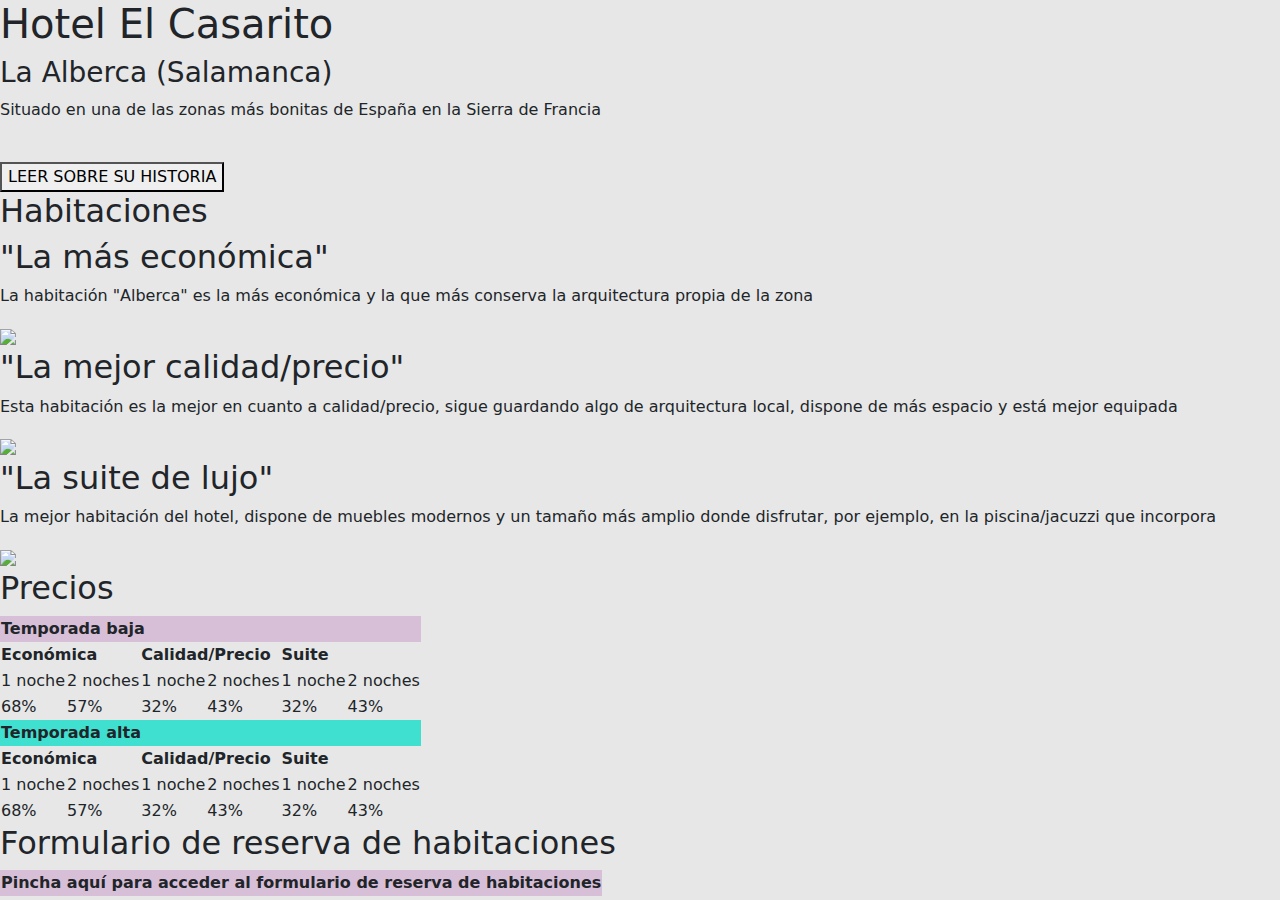
==== index.html @ b619b131 "Create index.html" ====
<!DOCTYPE html>
<html>
<head>
    <meta name="viewport" content="width=device-width, initial-scale=1">
    	<meta content='width=device-width, initial-scale=1.0, maximum-scale=1.0, user-scalable=0' name='viewport' />
		    <title>Hotel El Casarito</title>
			    <link rel = "icon" href = "pictures/logobienperro.jpg">  
    				<link rel="stylesheet" href="./css/styles.css">
   					  <script src="https://public.stewart.com/seth/js/prefixfree.min.js"></script>
    						<link href="https://cdn.jsdelivr.net/npm/bootstrap@5.1.1/dist/css/bootstrap.min.css" rel="stylesheet">
    							<script src="https://cdn.jsdelivr.net/npm/bootstrap@5.1.1/dist/js/bootstrap.bundle.min.js"></script>
                                </head>
                                <body style="background-color: rgb(231, 231, 231)" >
    <header>
        <div class="overlay">
            <h1 >Hotel El Casarito</h1>
            <h3>La Alberca (Salamanca)</h3>
            <p>Situado en una de las zonas más bonitas de España en la Sierra de Francia
            </p>
        <br>
            <button onclick="window.location.href='http://www.laalberca.com/historia'" target="_blank">LEER SOBRE SU HISTORIA</button>
            </div>
        </header>
        <div class="titulo1">
            <h2>Habitaciones</h2>
            </div>

            <div class="row">
                <div class="columna lado">
                  <h2>"La más económica"</h2>
                  <p>La habitación "Alberca" es la más económica y la que más conserva la arquitectura propia de la zona</p>
                  <img class="colimg" src="https://r-cf.bstatic.com/images/hotel/max300/945/94578931.jpg" style="width: 100%;"href=""><br>
                </div>
                
                <div class="columna medio">
                  <h2>"La mejor calidad/precio"</h2>
                  <p>Esta habitación es la mejor en cuanto a calidad/precio, sigue guardando algo de arquitectura local, dispone de más espacio y está mejor equipada</p>
                    <img class="colimg" src="https://r-cf.bstatic.com/images/hotel/max300/840/84079366.jpg" href="" style="width: 100%;">
                </div>
                
                <div class="columna lado">
                  <h2>"La suite de lujo"</h2>
                  <p>La mejor habitación del hotel, dispone de muebles modernos y un tamaño más amplio donde disfrutar, por ejemplo, en la piscina/jacuzzi que incorpora  </p>
                  <img class="colimg" src="http://motelmajestic.com/img/gallery/52.jpg" href="" style="width: 100%;">
                </div>
              </div>

              <div class="titulo1">
                <h2>Precios</h2>
                </div>


                <table class="tabla1"> 
                  <tr>
                    <th class="th1" colspan="6" style="background-color: thistle;">Temporada baja</th>
                  </tr>
                  <tr>
                    <th class="tdd" colspan="2">Económica</th>
                      <th class="thd" colspan="2">Calidad/Precio</th>
                      <th class="thd" colspan="2">Suite</th>
                  </tr>
                  <tr>
                    <td class="td1" >1 noche</td>
                      <td class="tdd" >2 noches</td>
                        <td class="td1" >1 noche</td>
                          <td class="tdd" >2 noches</td>
                          <td class="td1" >1 noche</td>
                          <td class="td1" >2 noches</td>
                  </tr>
                  <tr>
                    <td class="td1" >68%</td>
                    <td class="tdd" >57%</td>
                    <td class="td1" >32%</td>
                    <td class="tdd" >43%</td>
                    <td class="td1" >32%</td>
                    <td class="td1" >43%</td>
                  </tr>
                </table>
                <table class="tabla1"> 
                    <tr>
                      <th class="th1" colspan="6" style="background-color:turquoise">Temporada alta</th>
                    </tr>
                    <tr>
                      <th class="tdd" colspan="2">Económica</th>
                        <th class="thd" colspan="2">Calidad/Precio</th>
                        <th class="thd" colspan="2">Suite</th>
                    </tr>
                    <tr>
                      <td class="td1" >1 noche</td>
                        <td class="tdd" >2 noches</td>
                          <td class="td1" >1 noche</td>
                            <td class="tdd" >2 noches</td>
                            <td class="td1" >1 noche</td>
                            <td class="td" >2 noches</td>
                    </tr>
                    <tr>
                      <td class="td1" >68%</td>
                      <td class="tdd" >57%</td>
                      <td class="td1" >32%</td>
                      <td class="tdd" >43%</td>
                      <td class="td1" >32%</td>
                      <td class="td1" >43%</td>
                    </tr>
                  </table>
                  <div class="titulo1">
                  <h2>Formulario de reserva de habitaciones</h2>
                    </div>
                    <table class="tabla1"> 
                    
                    <tr class="form">
                        <th onclick="window.location.href='./formulario.html'" class="th1" colspan="6" style="background-color: thistle; cursor: pointer" href="./css/formulario.css">Pincha aquí para acceder al formulario de reserva de habitaciones</th>
                      </tr>
              </body>
              </html>
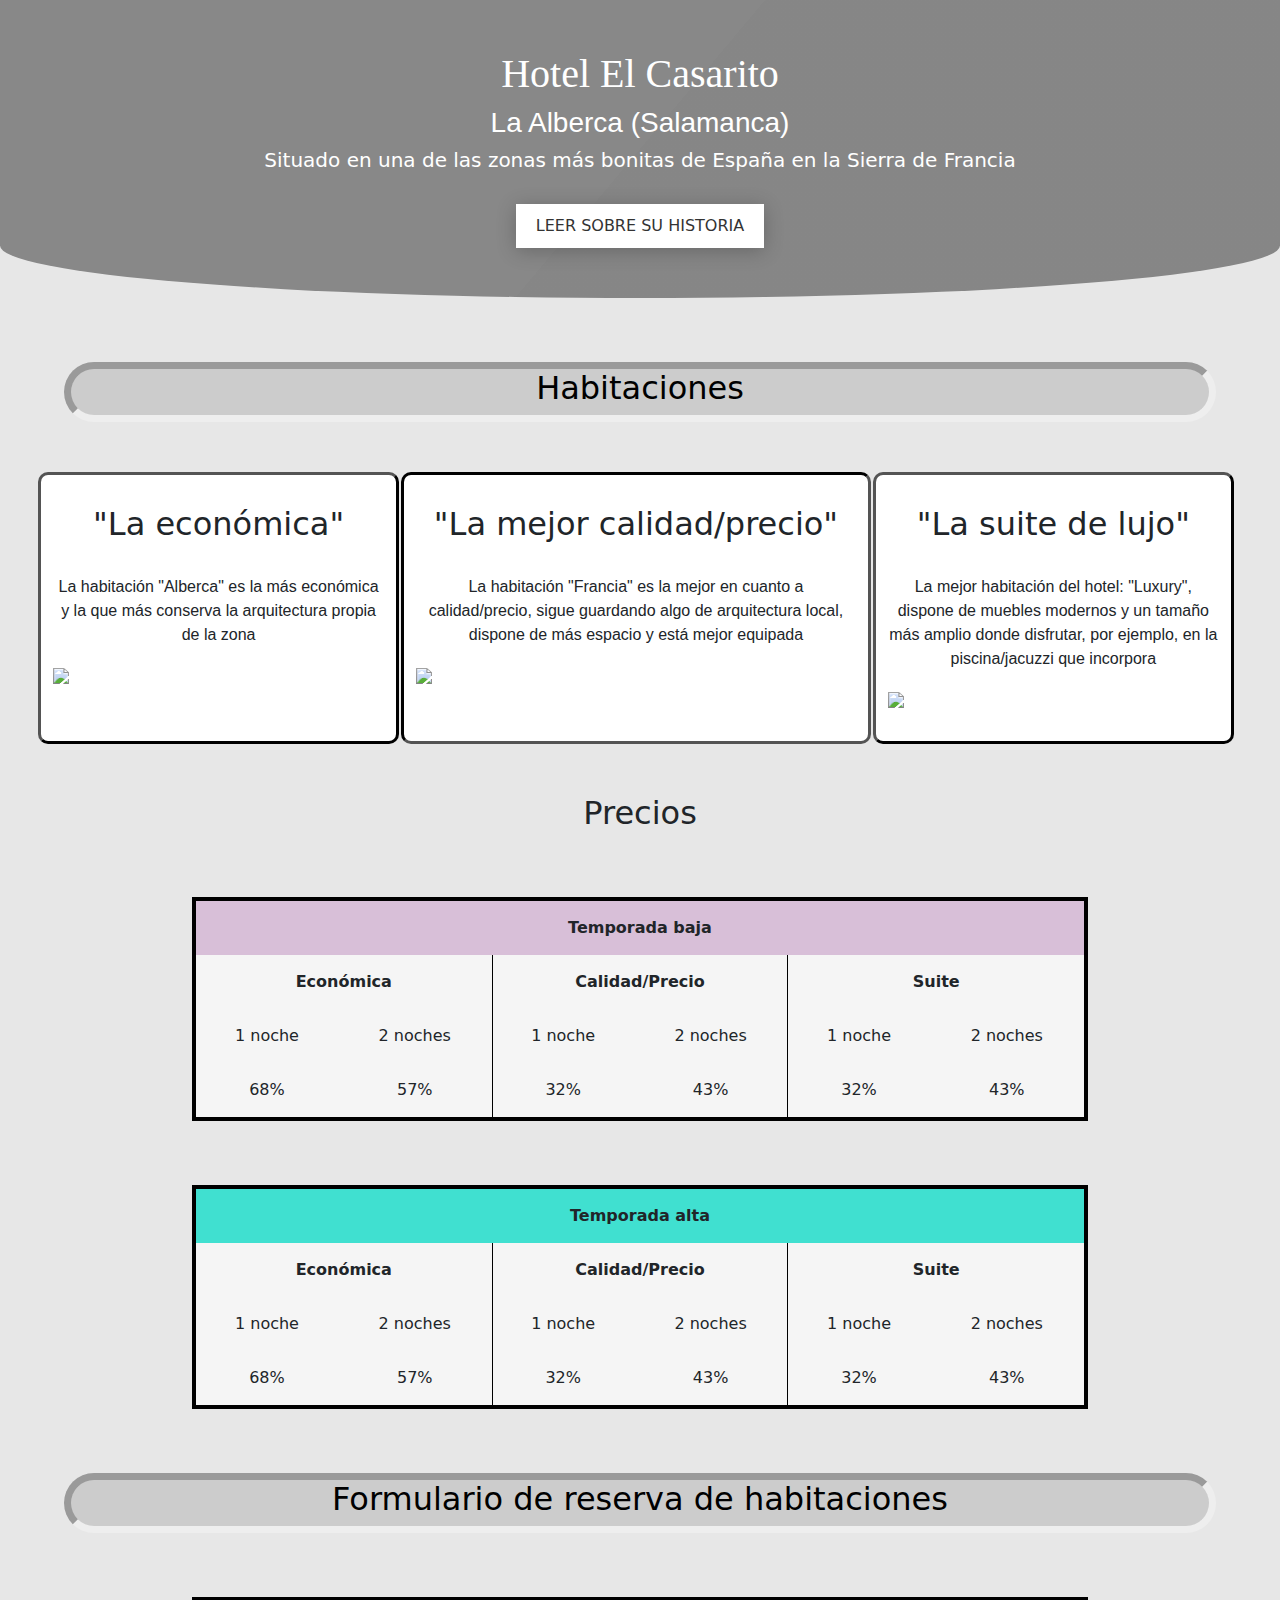
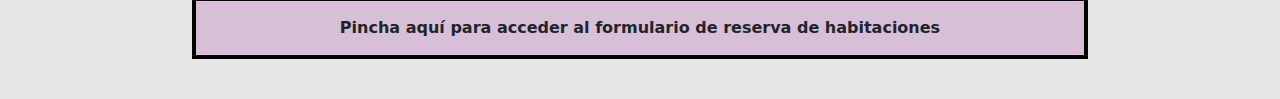
==== commit 25d974f4: "Update index.html" ====
--- a/index.html
+++ b/index.html
@@ -4,111 +4,116 @@
     <meta name="viewport" content="width=device-width, initial-scale=1">
     	<meta content='width=device-width, initial-scale=1.0, maximum-scale=1.0, user-scalable=0' name='viewport' />
 		    <title>Hotel El Casarito</title>
-			    <link rel = "icon" href = "pictures/logobienperro.jpg">  
     				<link rel="stylesheet" href="./css/styles.css">
    					  <script src="https://public.stewart.com/seth/js/prefixfree.min.js"></script>
     						<link href="https://cdn.jsdelivr.net/npm/bootstrap@5.1.1/dist/css/bootstrap.min.css" rel="stylesheet">
     							<script src="https://cdn.jsdelivr.net/npm/bootstrap@5.1.1/dist/js/bootstrap.bundle.min.js"></script>
                                 </head>
-                                <body style="background-color: rgb(231, 231, 231)" >
+                                <body style="background-color: rgb(231, 231, 231)">
+
+    <!-- HEADER -->
+
     <header>
         <div class="overlay">
-            <h1 >Hotel El Casarito</h1>
-            <h3>La Alberca (Salamanca)</h3>
-            <p>Situado en una de las zonas más bonitas de España en la Sierra de Francia
-            </p>
-        <br>
-            <button onclick="window.location.href='http://www.laalberca.com/historia'" target="_blank">LEER SOBRE SU HISTORIA</button>
+            <div class="manchanegra">
+                <h1 >Hotel El Casarito</h1>
+                    <h3>La Alberca (Salamanca)</h3>
+                        <h5>Situado en una de las zonas más bonitas de España en la Sierra de Francia</h5>
+            </div><br>
+                            <button onclick="window.location.href='http://www.laalberca.com/historia'" target="_blank">LEER SOBRE SU HISTORIA</button>
             </div>
-        </header>
+    </header>
+
+    <!-- HABITACIONES -->
+
         <div class="titulo1">
             <h2>Habitaciones</h2>
+        </div>
+        <div class="row">
+            <div class="columna lado">
+                <h2>"La económica"</h2><br>
+                    <p>La habitación "Alberca" es la más económica y la que más conserva la arquitectura propia de la zona</p>
+                        <img class="colimg" src="https://r-cf.bstatic.com/images/hotel/max300/945/94578931.jpg" style="width: 100%;"href=""><br>
+            </div>
+            <div class="columna medio">
+                <h2>"La mejor calidad/precio"</h2><br>
+                    <p>La habitación "Francia" es la mejor en cuanto a calidad/precio, sigue guardando algo de arquitectura local, dispone de más espacio y está mejor equipada</p>
+                        <img class="colimg" src="https://r-cf.bstatic.com/images/hotel/max300/840/84079366.jpg" href="" style="width: 100%;">
+            </div>
+            <div class="columna lado">
+                <h2>"La suite de lujo"</h2><br>
+                    <p>La mejor habitación del hotel: "Luxury", dispone de muebles modernos y un tamaño más amplio donde disfrutar, por ejemplo, en la piscina/jacuzzi que incorpora  </p>
+                        <img class="colimg" src="http://motelmajestic.com/img/gallery/52.jpg" href="" style="width: 100%;">
+            </div>
             </div>
 
-            <div class="row">
-                <div class="columna lado">
-                  <h2>"La más económica"</h2>
-                  <p>La habitación "Alberca" es la más económica y la que más conserva la arquitectura propia de la zona</p>
-                  <img class="colimg" src="https://r-cf.bstatic.com/images/hotel/max300/945/94578931.jpg" style="width: 100%;"href=""><br>
-                </div>
-                
-                <div class="columna medio">
-                  <h2>"La mejor calidad/precio"</h2>
-                  <p>Esta habitación es la mejor en cuanto a calidad/precio, sigue guardando algo de arquitectura local, dispone de más espacio y está mejor equipada</p>
-                    <img class="colimg" src="https://r-cf.bstatic.com/images/hotel/max300/840/84079366.jpg" href="" style="width: 100%;">
-                </div>
-                
-                <div class="columna lado">
-                  <h2>"La suite de lujo"</h2>
-                  <p>La mejor habitación del hotel, dispone de muebles modernos y un tamaño más amplio donde disfrutar, por ejemplo, en la piscina/jacuzzi que incorpora  </p>
-                  <img class="colimg" src="http://motelmajestic.com/img/gallery/52.jpg" href="" style="width: 100%;">
-                </div>
-              </div>
+    <!-- PRECIOS -->
 
-              <div class="titulo1">
+            <div class="titulo2">
                 <h2>Precios</h2>
-                </div>
-
-
-                <table class="tabla1"> 
-                  <tr>
+            </div>
+            <table class="tabla1"> 
+                <tr>
                     <th class="th1" colspan="6" style="background-color: thistle;">Temporada baja</th>
-                  </tr>
-                  <tr>
+                </tr>
+                <tr>
                     <th class="tdd" colspan="2">Económica</th>
-                      <th class="thd" colspan="2">Calidad/Precio</th>
-                      <th class="thd" colspan="2">Suite</th>
-                  </tr>
-                  <tr>
+                        <th class="thd" colspan="2">Calidad/Precio</th>
+                            <th class="thd" colspan="2">Suite</th>
+                </tr>
+                <tr>
                     <td class="td1" >1 noche</td>
-                      <td class="tdd" >2 noches</td>
-                        <td class="td1" >1 noche</td>
-                          <td class="tdd" >2 noches</td>
-                          <td class="td1" >1 noche</td>
-                          <td class="td1" >2 noches</td>
-                  </tr>
-                  <tr>
+                        <td class="tdd" >2 noches</td>
+                            <td class="td1" >1 noche</td>
+                                <td class="tdd" >2 noches</td>
+                                    <td class="td1" >1 noche</td>
+                                        <td class="td1" >2 noches</td>
+                </tr>
+                <tr>
                     <td class="td1" >68%</td>
-                    <td class="tdd" >57%</td>
-                    <td class="td1" >32%</td>
-                    <td class="tdd" >43%</td>
-                    <td class="td1" >32%</td>
-                    <td class="td1" >43%</td>
-                  </tr>
+                        <td class="tdd" >57%</td>
+                            <td class="td1" >32%</td>
+                                <td class="tdd" >43%</td>
+                                    <td class="td1" >32%</td>
+                                        <td class="td1" >43%</td>
+                </tr>
                 </table>
                 <table class="tabla1"> 
                     <tr>
-                      <th class="th1" colspan="6" style="background-color:turquoise">Temporada alta</th>
+                        <th class="th1" colspan="6" style="background-color:turquoise">Temporada alta</th>
                     </tr>
                     <tr>
-                      <th class="tdd" colspan="2">Económica</th>
-                        <th class="thd" colspan="2">Calidad/Precio</th>
-                        <th class="thd" colspan="2">Suite</th>
+                        <th class="tdd" colspan="2">Económica</th>
+                            <th class="thd" colspan="2">Calidad/Precio</th>
+                                <th class="thd" colspan="2">Suite</th>
                     </tr>
                     <tr>
-                      <td class="td1" >1 noche</td>
-                        <td class="tdd" >2 noches</td>
-                          <td class="td1" >1 noche</td>
+                        <td class="td1" >1 noche</td>
                             <td class="tdd" >2 noches</td>
-                            <td class="td1" >1 noche</td>
-                            <td class="td" >2 noches</td>
+                                <td class="td1" >1 noche</td>
+                                    <td class="tdd" >2 noches</td>
+                                        <td class="td1" >1 noche</td>
+                                            <td class="td" >2 noches</td>
                     </tr>
                     <tr>
-                      <td class="td1" >68%</td>
-                      <td class="tdd" >57%</td>
-                      <td class="td1" >32%</td>
-                      <td class="tdd" >43%</td>
-                      <td class="td1" >32%</td>
-                      <td class="td1" >43%</td>
+                        <td class="td1" >68%</td>
+                            <td class="tdd" >57%</td>
+                                <td class="td1" >32%</td>
+                                    <td class="tdd" >43%</td>
+                                        <td class="td1" >32%</td>
+                                            <td class="td1" >43%</td>
                     </tr>
-                  </table>
-                  <div class="titulo1">
-                  <h2>Formulario de reserva de habitaciones</h2>
-                    </div>
+                </table>
+
+    <!-- FORMULARIO -->
+
+                <div class="titulo1">
+                    <h2>Formulario de reserva de habitaciones</h2>
+                </div>
                     <table class="tabla1"> 
-                    
-                    <tr class="form">
-                        <th onclick="window.location.href='./formulario.html'" class="th1" colspan="6" style="background-color: thistle; cursor: pointer" href="./css/formulario.css">Pincha aquí para acceder al formulario de reserva de habitaciones</th>
-                      </tr>
-              </body>
+                        <tr class="form">
+                            <th onclick="window.location.href='./formulario.html'" class="th1" colspan="6" style="background-color: thistle; cursor: pointer" href="./css/formulario.css">Pincha aquí para acceder al formulario de reserva de habitaciones</th>
+                        </tr>
+                </body>
               </html>
+
--- a/css/styles.css
+++ b/css/styles.css
@@ -0,0 +1,216 @@
+body {
+    padding-bottom: 40px;
+}
+/*HEADER*/
+
+*{padding: 0; margin: 0; box-sizing: border-box;}
+header {
+	background: url('https://media.traveler.es/photos/61376362652b2e41f8dce040/master/w_1600%2Cc_limit/185030.jpg');
+	text-align: center;
+	width: 100%;
+	background-size: 100%;
+    background-attachment: fixed;
+    background-repeat: no-repeat;
+	position: relative;
+	overflow: hidden;
+	border-radius: 0 0 85% 85% / 30%;
+}
+header .overlay{
+	width: 100%;
+	height: 100%;
+	padding: 50px;
+	color: rgb(255, 255, 255);
+    background-image: linear-gradient( 130deg, #00000069 50%, #0000006b 50%);}
+
+h1 {
+	font-family: 'Dancing Script', cursive;
+	font-size: 80px;
+	margin-bottom: 30px;
+    text-align: center;
+}
+
+h3, p {
+	font-family: 'Open Sans', sans-serif;
+	margin-bottom: 30px;
+text-align: center;
+}
+
+button {
+	border: none;
+	outline: none;
+	padding: 10px 20px;
+	border-radius: 50px;
+	color: #333;
+	background: #fff;
+	margin-bottom: 50px;
+	box-shadow: 0 3px 20px 0 #0000003b;
+}
+button:hover{
+	cursor: pointer;
+}
+
+
+.titulo1 {
+    width: 90%;
+    color: rgb(0, 0, 0);
+    background-color: #ccc;
+    border-radius: 50px;
+    border: 7px inset;
+    margin-left: auto;
+    margin-right: auto;
+    margin-top: 5%;
+    text-align: center;
+}
+
+/*HABITACIONES*/
+
+
+.row {
+    padding: 50px
+}
+
+.columna {
+    float: left;
+    padding: 30px;
+    background-color: white;
+  }
+  
+  .columna.lado {
+    width: 30%;
+    border: 3px outset black;
+    border-radius: 10px;
+    -webkit-animation-name: boingInUp;
+    animation-name: boingInUp;
+    animation-duration: 1.5s;
+}
+  
+  @-webkit-keyframes boingInUp {
+    0% {
+      opacity: 0;
+      transform-origin: 50% 0%;
+      transform: perspective(800px) rotateX(-90deg);
+    }
+    50% {
+      opacity: 1;
+      transform-origin: 50% 0%;
+      transform: perspective(800px) rotateX(50deg);
+    }
+    100% {
+      opacity: 1;
+      transform-origin: 50% 0%;
+      transform: perspective(800px) rotateX(0deg);
+    }
+  }
+  @keyframes boingInUp {
+    0% {
+      opacity: 0;
+      transform-origin: 50% 0%;
+      transform: perspective(800px) rotateX(-90deg);
+    }
+    50% {
+      opacity: 1;
+      transform-origin: 50% 0%;
+      transform: perspective(800px) rotateX(50deg);
+    }
+    100% {
+      opacity: 1;
+      transform-origin: 50% 0%;
+      transform: perspective(800px) rotateX(0deg);
+    }
+  }
+  
+  .columna.medio {
+    width: 39%;
+    border: 3px inset black;
+    border-radius: 10px;
+    margin-left: 2px;
+    margin-right: 2px;
+    -webkit-animation-name: boingInUp;
+    animation-name: boingInUp;
+    animation-duration: 1.5s;
+}
+  
+  @-webkit-keyframes boingInUp {
+    0% {
+      opacity: 0;
+      transform-origin: 50% 0%;
+      transform: perspective(800px) rotateX(-90deg);
+    }
+    50% {
+      opacity: 1;
+      transform-origin: 50% 0%;
+      transform: perspective(800px) rotateX(50deg);
+    }
+    100% {
+      opacity: 1;
+      transform-origin: 50% 0%;
+      transform: perspective(800px) rotateX(0deg);
+    }
+  }
+  @keyframes boingInUp {
+    0% {
+      opacity: 0;
+      transform-origin: 50% 0%;
+      transform: perspective(800px) rotateX(-90deg);
+    }
+    50% {
+      opacity: 1;
+      transform-origin: 50% 0%;
+      transform: perspective(800px) rotateX(50deg);
+    }
+    100% {
+      opacity: 1;
+      transform-origin: 50% 0%;
+      transform: perspective(800px) rotateX(0deg);
+    }
+  }
+    .colimg{
+    transition: transform .2s;
+}
+
+  .colimg:hover{
+    transform: scale(1.1);
+  }
+  .row:after {
+    content: "";
+    display: table;
+    clear: both;
+  }
+  
+  @media screen and (max-width: 600px) {
+    .columna.lado, .column.medio {
+      width: 100%;
+    }
+  }
+
+  p, h1, h2, h3, h4 {
+      text-align: center;
+  }
+
+  .tabla1, td, th {
+    border: 4px solid rgb(0, 0, 0);
+    text-align: center;
+    }
+    
+    .tabla1{
+    border-collapse: collapse;
+    width: 70%;
+    margin: auto;
+    margin-top: 5%;
+    background-color: whitesmoke;
+    }
+    
+    th, td {
+    padding: 15px;
+    }
+
+    .tdd, .thd {
+        border-right: 1px solid black;
+    }
+    .form{
+            transition: transform .2s;
+        }
+        
+          .form:hover{
+            transform: scale(1.05);
+          }
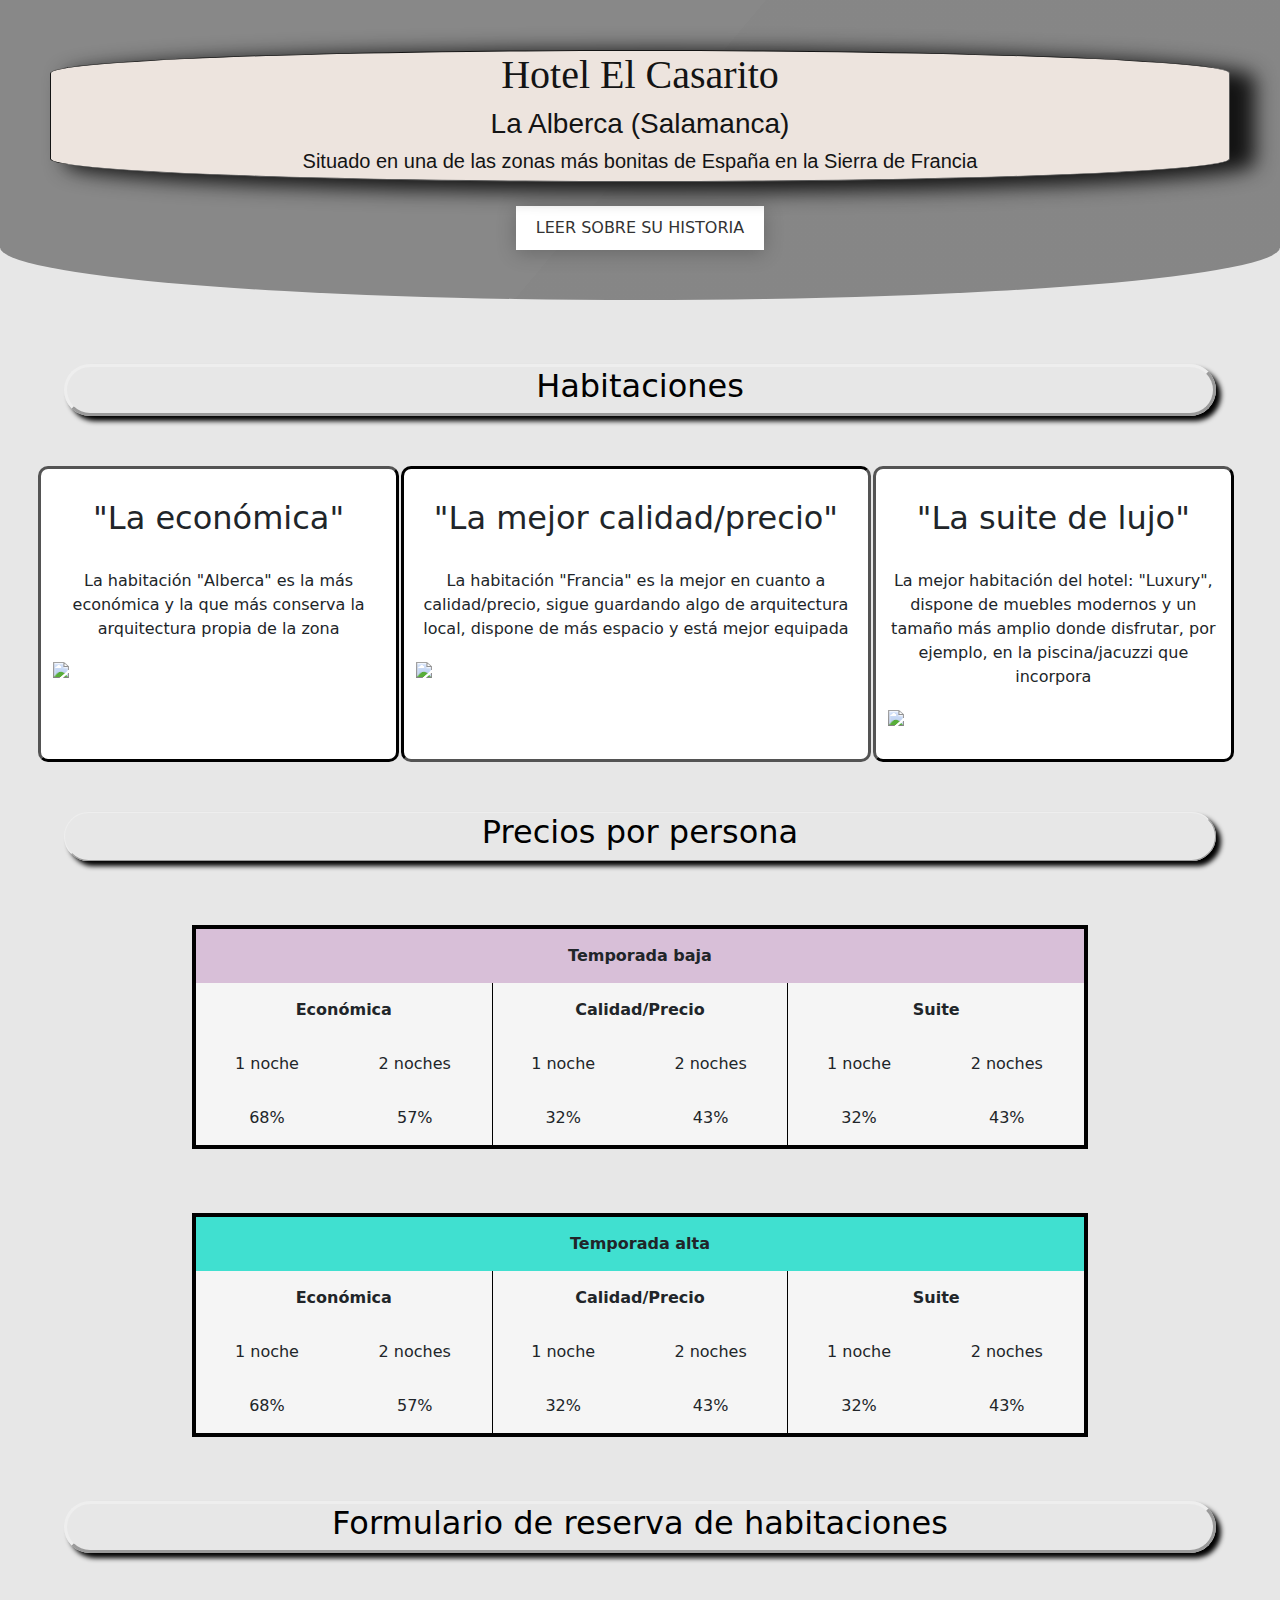
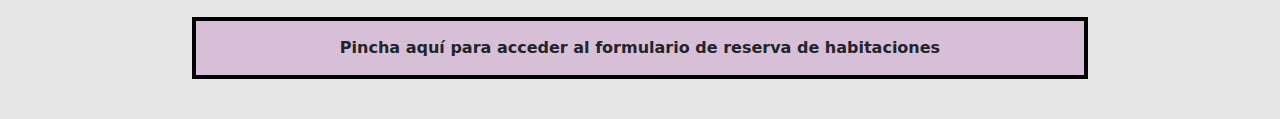
==== commit 545c8291: "Update index.html" ====
--- a/index.html
+++ b/index.html
@@ -50,7 +50,7 @@
     <!-- PRECIOS -->
 
             <div class="titulo2">
-                <h2>Precios</h2>
+                <h2>Precios por persona</h2>
             </div>
             <table class="tabla1"> 
                 <tr>
--- a/css/styles.css
+++ b/css/styles.css
@@ -1,41 +1,54 @@
 body {
     padding-bottom: 40px;
 }
-/*HEADER*/
+    /* HEADER */
 
 *{padding: 0; margin: 0; box-sizing: border-box;}
-header {
+
+  header {
 	background: url('https://media.traveler.es/photos/61376362652b2e41f8dce040/master/w_1600%2Cc_limit/185030.jpg');
 	text-align: center;
 	width: 100%;
 	background-size: 100%;
-    background-attachment: fixed;
-    background-repeat: no-repeat;
+    	background-attachment: fixed;
+    	background-repeat: no-repeat;
 	position: relative;
 	overflow: hidden;
 	border-radius: 0 0 85% 85% / 30%;
 }
-header .overlay{
+
+  header .overlay {
 	width: 100%;
 	height: 100%;
 	padding: 50px;
-	color: rgb(255, 255, 255);
-    background-image: linear-gradient( 130deg, #00000069 50%, #0000006b 50%);}
-
-h1 {
+	color: rgb(0, 0, 0);
+    background-image: linear-gradient( 130deg, #00000069 50%, #0000006b 50%);
+}
+
+  .manchanegra {
+    background-color:seashell;
+    width: 100%;
+    margin: auto;
+    border: 1px inset black;
+    border-radius: 85% 85% 85% 85% / 30%;
+    opacity: 0.85;
+    box-shadow: 20px 5px 20px 5px
+}
+
+  h1 {
 	font-family: 'Dancing Script', cursive;
 	font-size: 80px;
 	margin-bottom: 30px;
     text-align: center;
 }
 
-h3, p {
+  h3,  h5 {
 	font-family: 'Open Sans', sans-serif;
 	margin-bottom: 30px;
-text-align: center;
-}
-
-button {
+    text-align: center;
+}
+
+  button {
 	border: none;
 	outline: none;
 	padding: 10px 20px;
@@ -45,31 +58,56 @@
 	margin-bottom: 50px;
 	box-shadow: 0 3px 20px 0 #0000003b;
 }
-button:hover{
+
+  button:hover {
 	cursor: pointer;
-}
-
-
-.titulo1 {
+    animation-duration: 2s;
+    -webkit-animation-name: tinDownOut;
+    animation-name: tinDownOut;
+  }
+  
+  @-webkit-keyframes tinDownOut {
+    0%, 20%, 40%, 50% {
+      opacity: 1;
+      transform: scale(1, 1) translateY(0);
+    }
+    100% {
+      opacity: 0;
+      transform: scale(1, 1) translateY(900%);
+    }
+  }
+  @keyframes tinDownOut {
+    0%, 20%, 40%, 50% {
+      opacity: 1;
+      transform: scale(1, 1) translateY(0);
+    }
+    10%, 30% {
+      opacity: 1;
+      transform: scale(1.1, 1.1) translateY(0);
+    }
+  }
+
+  .titulo1 {
     width: 90%;
     color: rgb(0, 0, 0);
-    background-color: #ccc;
+    background-color: default;
     border-radius: 50px;
-    border: 7px inset;
+    border: 3px outset;
     margin-left: auto;
     margin-right: auto;
     margin-top: 5%;
     text-align: center;
-}
-
-/*HABITACIONES*/
-
-
-.row {
+    box-shadow: 5px 5px 5px
+
+}
+
+    /* HABITACIONES */
+
+  .row {
     padding: 50px
 }
 
-.columna {
+  .columna {
     float: left;
     padding: 30px;
     background-color: white;
@@ -164,53 +202,70 @@
       transform: perspective(800px) rotateX(0deg);
     }
   }
-    .colimg{
+
+  .colimg {
     transition: transform .2s;
 }
 
-  .colimg:hover{
+  .colimg:hover {
     transform: scale(1.1);
-  }
+}
   .row:after {
     content: "";
     display: table;
     clear: both;
-  }
+}
   
   @media screen and (max-width: 600px) {
-    .columna.lado, .column.medio {
+  .columna.lado, .column.medio {
       width: 100%;
     }
-  }
-
+}
+
+    /* PRECIOS */
+
+  .titulo2 {
+    width: 90%;
+    color: rgb(0, 0, 0);
+    background-color: default;
+    border-radius: 50px;
+    border: 1px outset;
+    margin-left: auto;
+    margin-right: auto;
+    text-align: center;
+    box-shadow: 5px 5px 5px
+}
   p, h1, h2, h3, h4 {
-      text-align: center;
-  }
+    text-align: center;
+}
 
   .tabla1, td, th {
     border: 4px solid rgb(0, 0, 0);
     text-align: center;
-    }
+}
     
-    .tabla1{
+  .tabla1 {
     border-collapse: collapse;
     width: 70%;
     margin: auto;
     margin-top: 5%;
     background-color: whitesmoke;
-    }
+}
     
-    th, td {
+  th, td {
     padding: 15px;
-    }
-
-    .tdd, .thd {
-        border-right: 1px solid black;
-    }
-    .form{
-            transition: transform .2s;
-        }
+}
+
+  .tdd, .thd {
+    border-right: 1px solid black;
+}
+
+    /* FORMULARIO */
+
+  .form {
+    transition: transform .2s;
+}
         
-          .form:hover{
-            transform: scale(1.05);
-          }
+  .form:hover{
+    transform: scale(1.05);
+}
